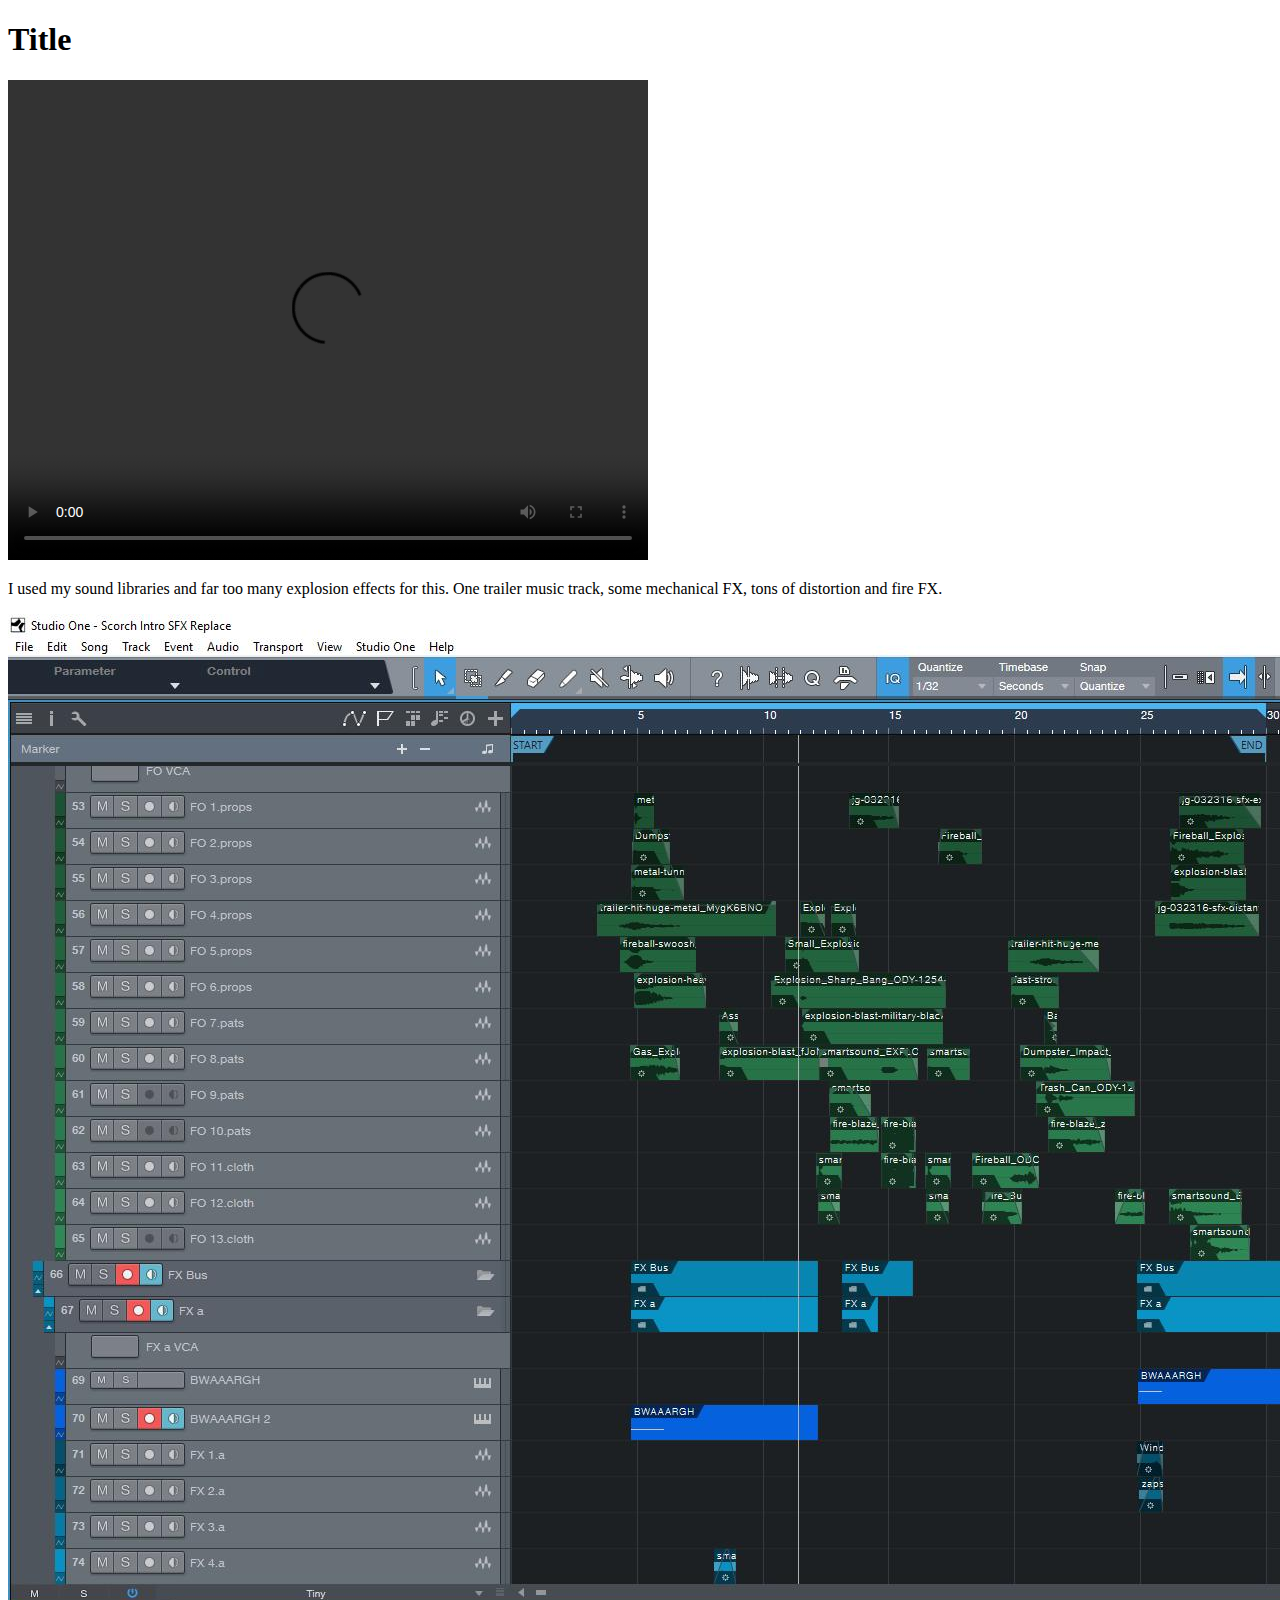
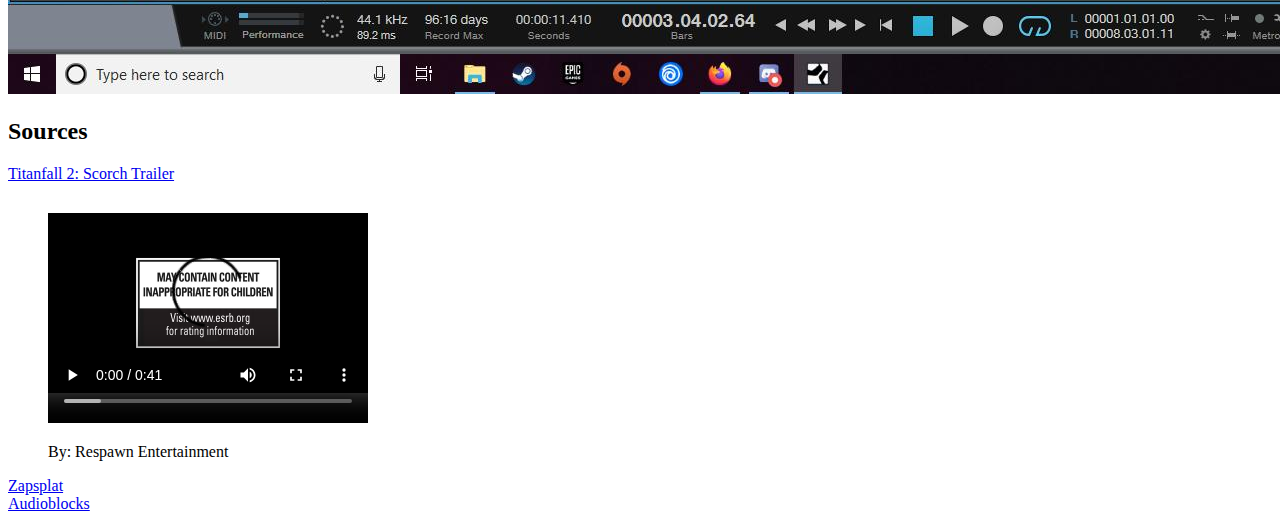
==== Audio_AT/index.html @ 1215a646 "Did the site, vid's broken, not sure why" ====
<!DOCTYPE html>
<html dir="ltr" lang="en"><head>
  <meta charset="utf-8">
  <title></title>
</head>

<body>
  <h1>Title</h1>

  <video controls="" width="640" height="480">
    <source src="SoundReplacement-AT" type="video/mp4">
  </video>

  <p>I used my sound libraries and far too many explosion effects for this. One trailer music track, some mechanical FX, tons of distortion and fire FX.</p>

  <img src="proof.jpg" alt="Proof of work">

  <h2>Sources</h2>

  <dl>
    <dt><a href="https://www.youtube.com/watch?v=jG-rWOGAIUE">Titanfall 2: Scorch Trailer</a></dt>
    <dd>
      <video controls="" width="320" height="240">
        <source src="source.mp4" type="video/mp4">
      </video>
      <p>By: Respawn Entertainment</p>
    </dd>
    <dt><a href="https://www.zapsplat.com/">Zapsplat</a></dt>
      <dt><a href="https://www.audioblocks.com/">Audioblocks</a></dt>
  </dl>



</body></html>
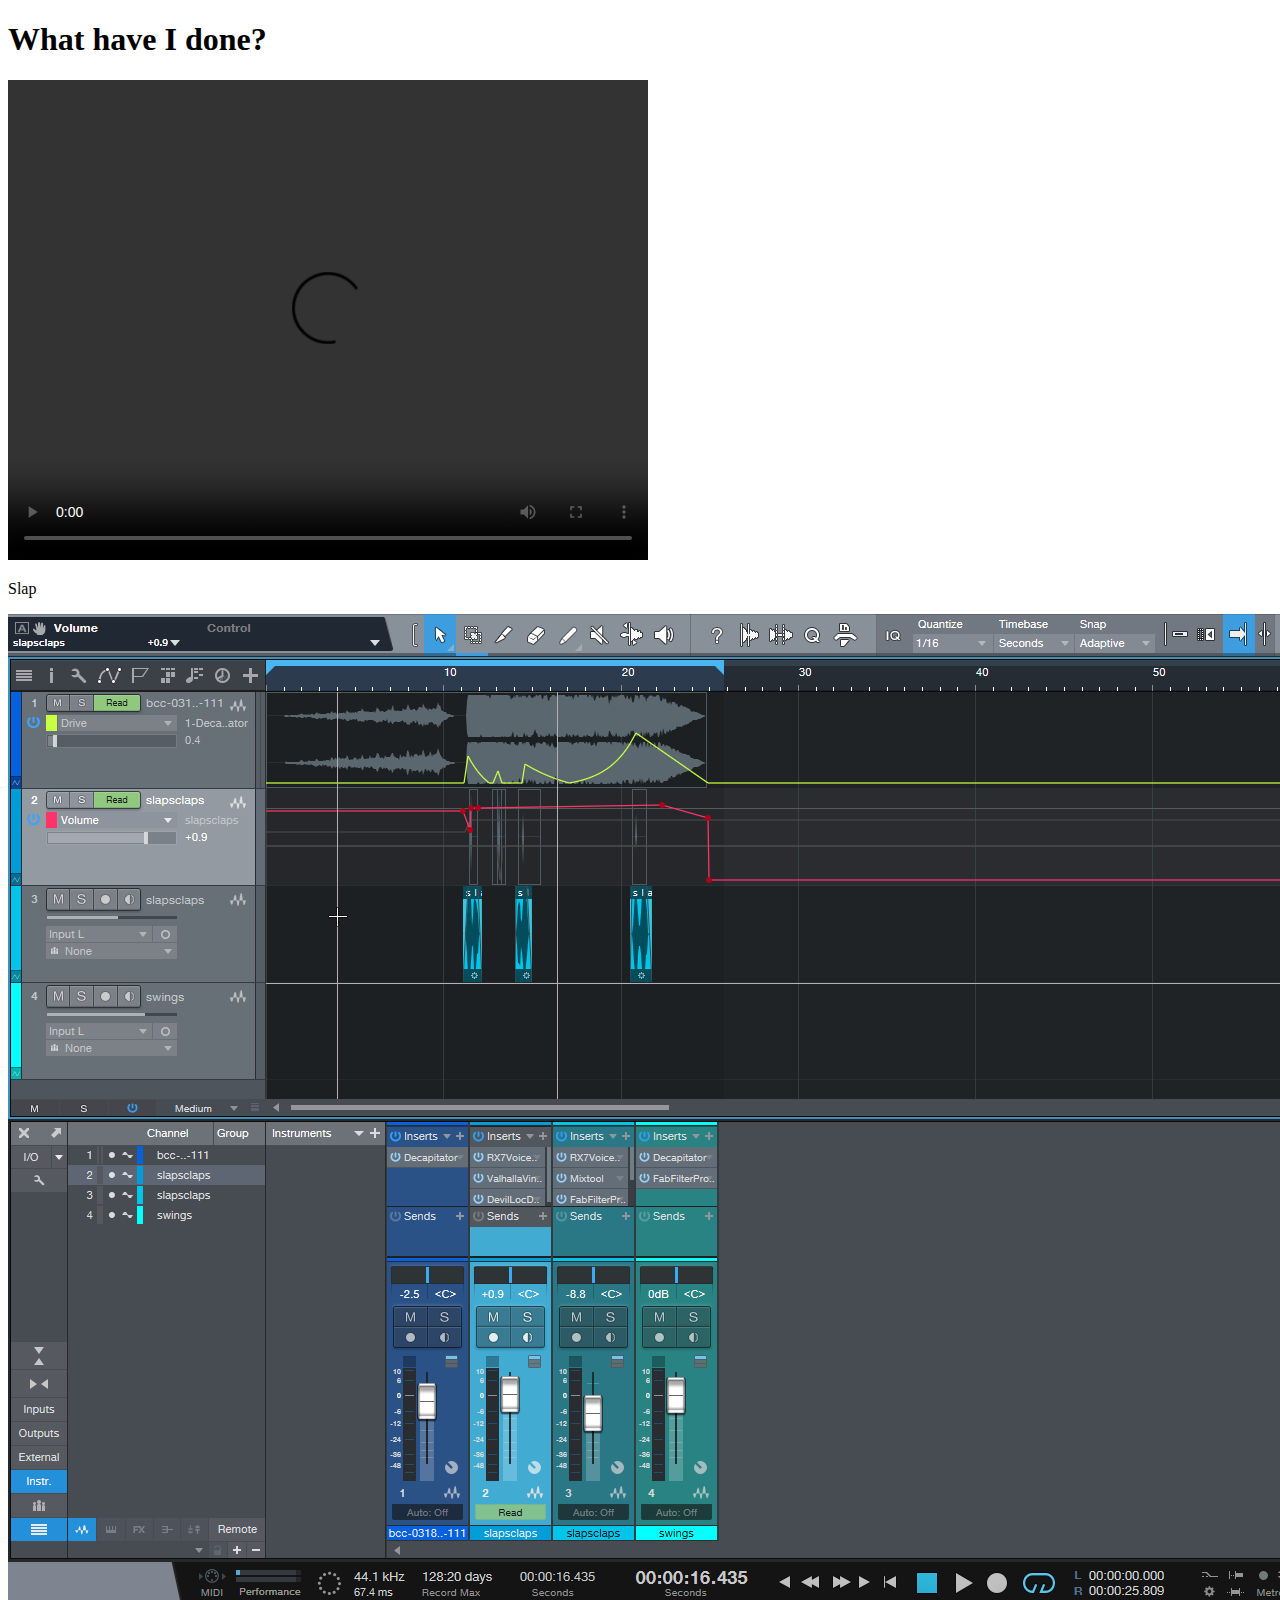
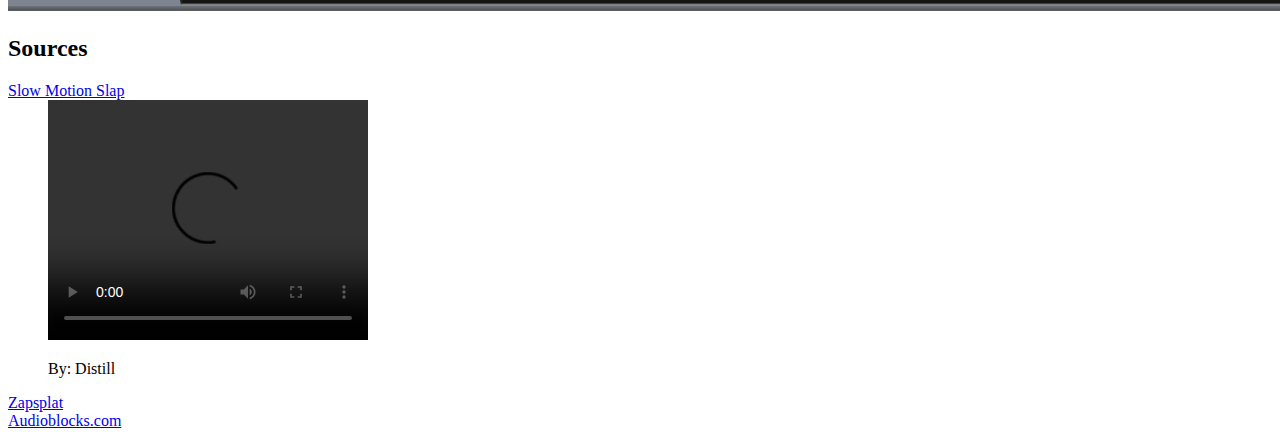
==== commit 1290d0ed: "Finished Audio Exercise Site" ====
--- a/Audio_AT/index.html
+++ b/Audio_AT/index.html
@@ -5,28 +5,28 @@
 </head>
 
 <body>
-  <h1>Title</h1>
+  <h1>What have I done?</h1>
 
   <video controls="" width="640" height="480">
     <source src="SoundReplacement-AT" type="video/mp4">
   </video>
 
-  <p>I used my sound libraries and far too many explosion effects for this. One trailer music track, some mechanical FX, tons of distortion and fire FX.</p>
+  <p>Slap</p>
 
-  <img src="proof.jpg" alt="Proof of work">
+  <img src="proof2.png" alt="Proof of work">
 
   <h2>Sources</h2>
 
   <dl>
-    <dt><a href="https://www.youtube.com/watch?v=jG-rWOGAIUE">Titanfall 2: Scorch Trailer</a></dt>
+    <dt><a href="https://www.pexels.com/video/slaps-slow-motion-852365/">Slow Motion Slap</a></dt>
     <dd>
       <video controls="" width="320" height="240">
-        <source src="source.mp4" type="video/mp4">
+        <source src="Slaps-Slow-Motion" type="video/mp4">
       </video>
-      <p>By: Respawn Entertainment</p>
+      <p>By: Distill</p>
     </dd>
     <dt><a href="https://www.zapsplat.com/">Zapsplat</a></dt>
-      <dt><a href="https://www.audioblocks.com/">Audioblocks</a></dt>
+      <dt><a href="https://www.audioblocks.com/stock-audio/dramatic-movie-opening-hxee2dc38whk0wy4bn0.html">Audioblocks.com</a></dt>
   </dl>
 
 
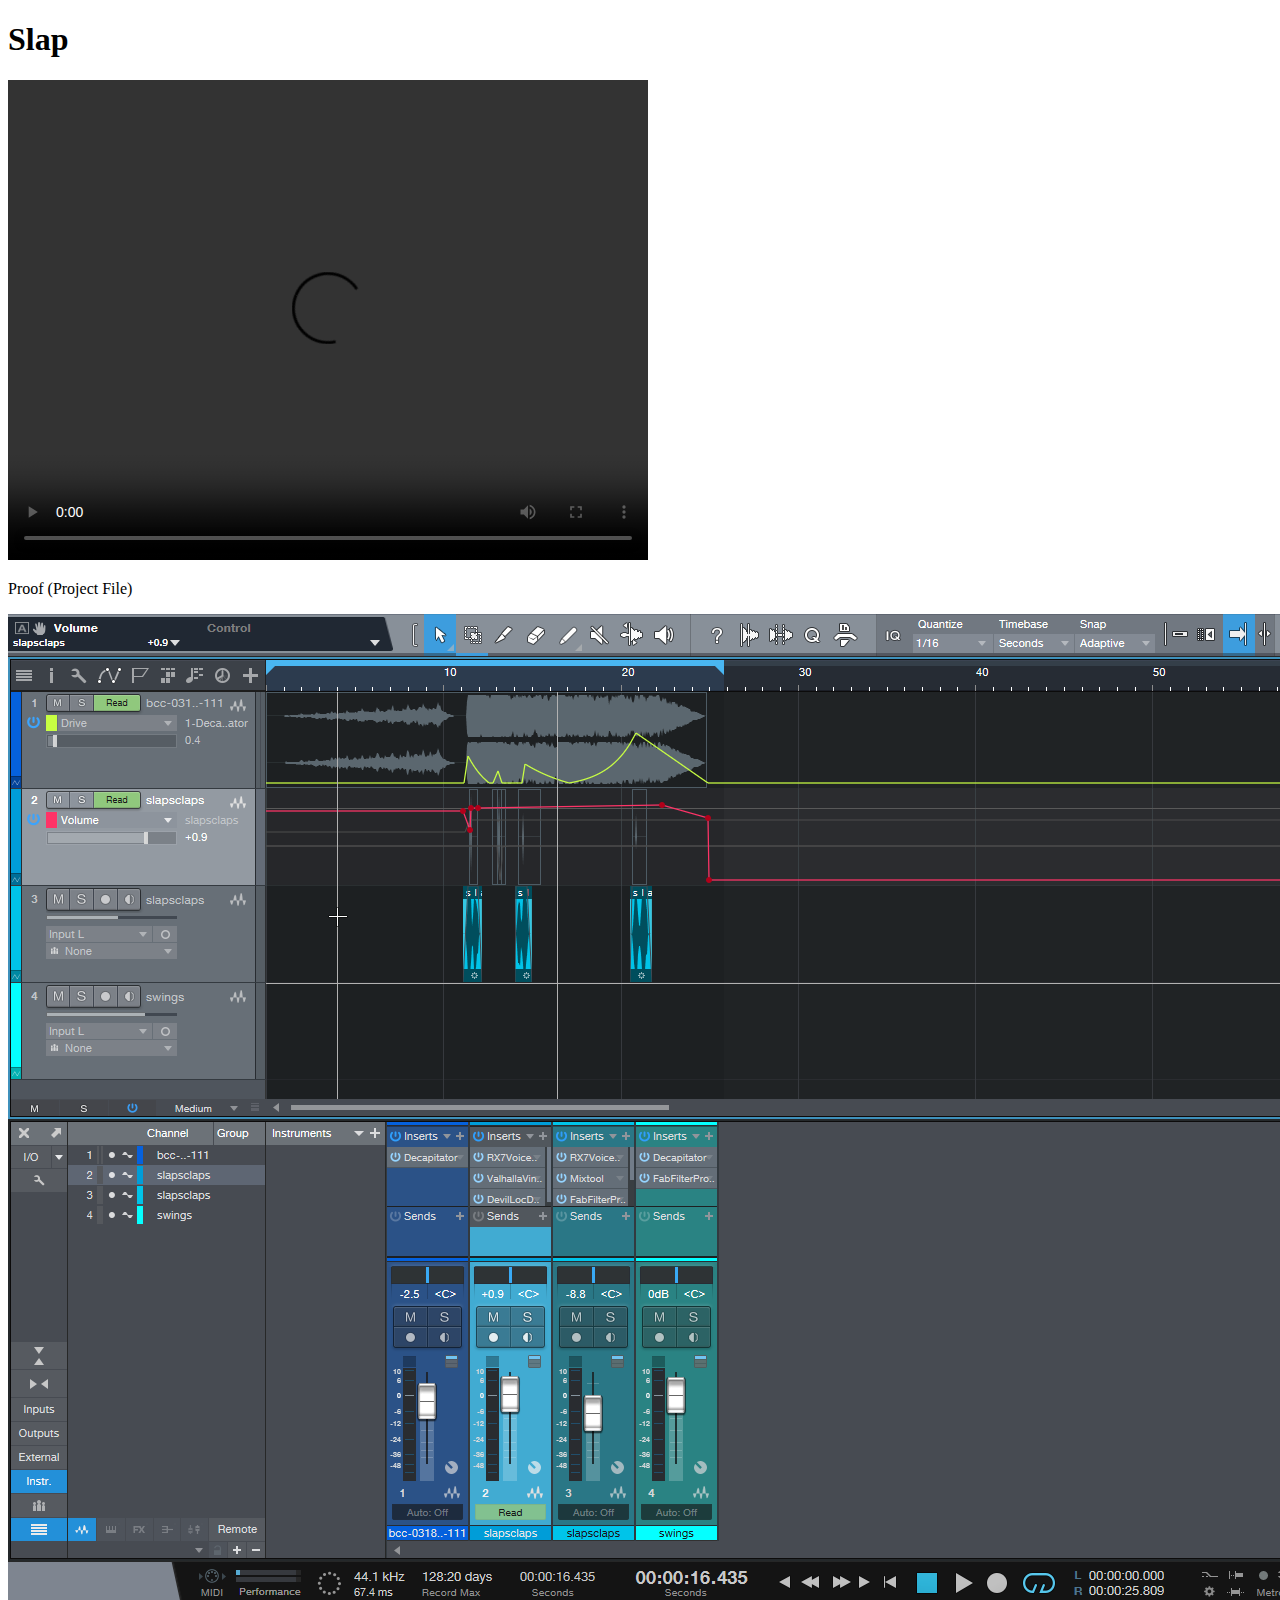
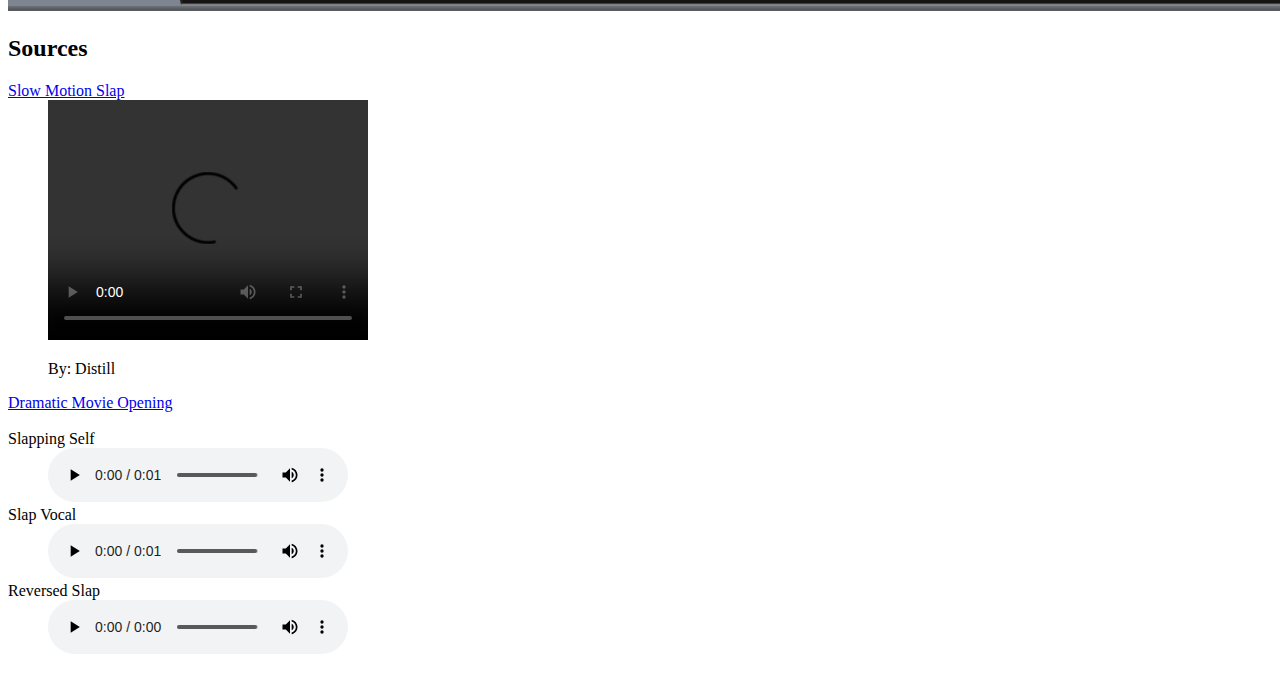
==== commit 3ea54f54: "Fixed Previous Commit" ====
--- a/Audio_AT/index.html
+++ b/Audio_AT/index.html
@@ -5,13 +5,13 @@
 </head>
 
 <body>
-  <h1>What have I done?</h1>
+  <h1>Slap</h1>
 
   <video controls="" width="640" height="480">
-    <source src="SoundReplacement-AT" type="video/mp4">
+    <source src="The-Hand-Giveth-The-Hand-Taketh.mp4" type="video/mp4">
   </video>
 
-  <p>Slap</p>
+  <p>Proof (Project File)</p>
 
   <img src="proof2.png" alt="Proof of work">
 
@@ -21,12 +21,30 @@
     <dt><a href="https://www.pexels.com/video/slaps-slow-motion-852365/">Slow Motion Slap</a></dt>
     <dd>
       <video controls="" width="320" height="240">
-        <source src="Slaps-Slow-Motion" type="video/mp4">
+        <source src="Slaps-Slow-Motion.mp4" type="video/mp4">
       </video>
       <p>By: Distill</p>
     </dd>
-    <dt><a href="https://www.zapsplat.com/">Zapsplat</a></dt>
-      <dt><a href="https://www.audioblocks.com/stock-audio/dramatic-movie-opening-hxee2dc38whk0wy4bn0.html">Audioblocks.com</a></dt>
+      <dt><a href="https://www.audioblocks.com/stock-audio/dramatic-movie-opening-hxee2dc38whk0wy4bn0.html">Dramatic Movie Opening</a></dt>
+      <br>
+      <dt>Slapping Self</dt>
+    <dd>
+      <audio controls>
+        <source src="SlapSelf.wav" type="audio/wav">
+      </audio>
+    </dd>
+    <dt>Slap Vocal</dt>
+    <dd>
+      <audio controls>
+        <source src="SlapVocal.wav" type="audio/wav">
+      </audio>
+    </dd>
+      <dt>Reversed Slap</dt>
+    <dd>
+      <audio controls>
+        <source src="SlapReverse.wav" type="audio/wav">
+      </audio>
+    </dd>
   </dl>
 
 
